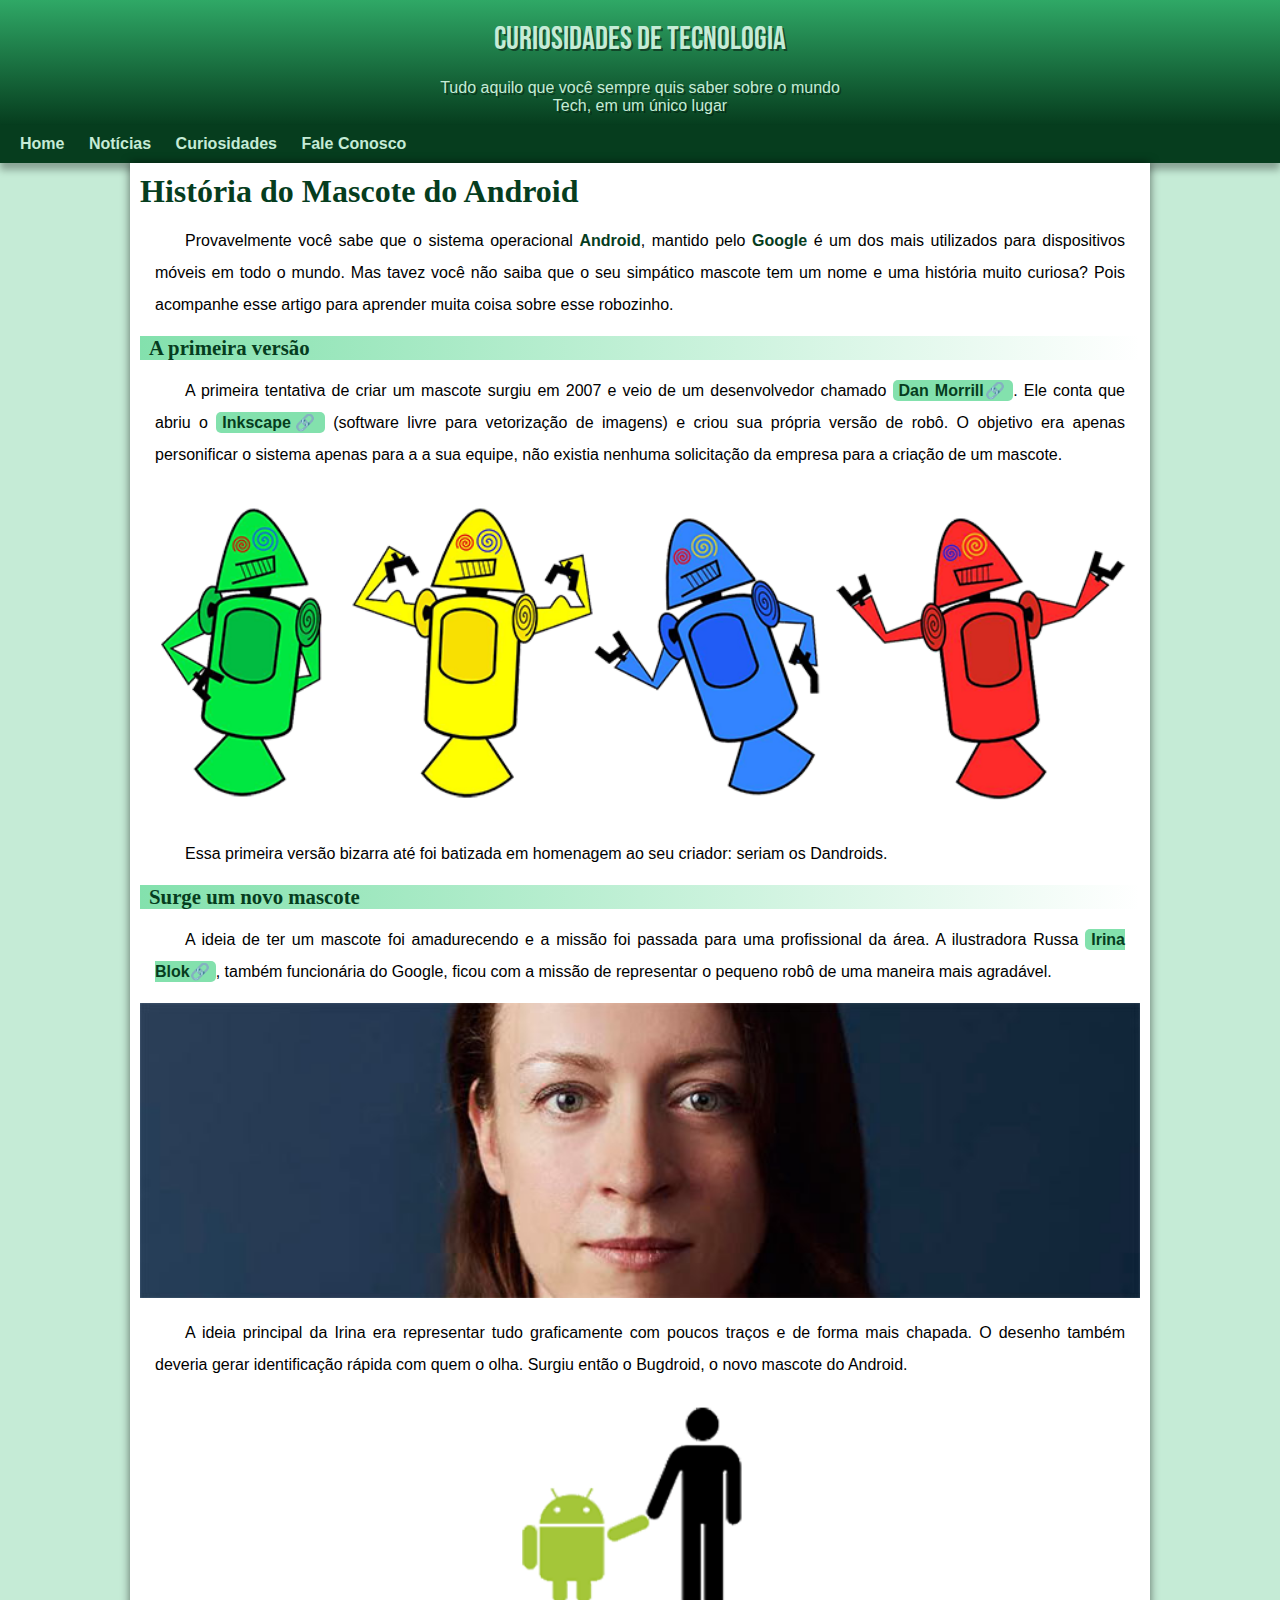
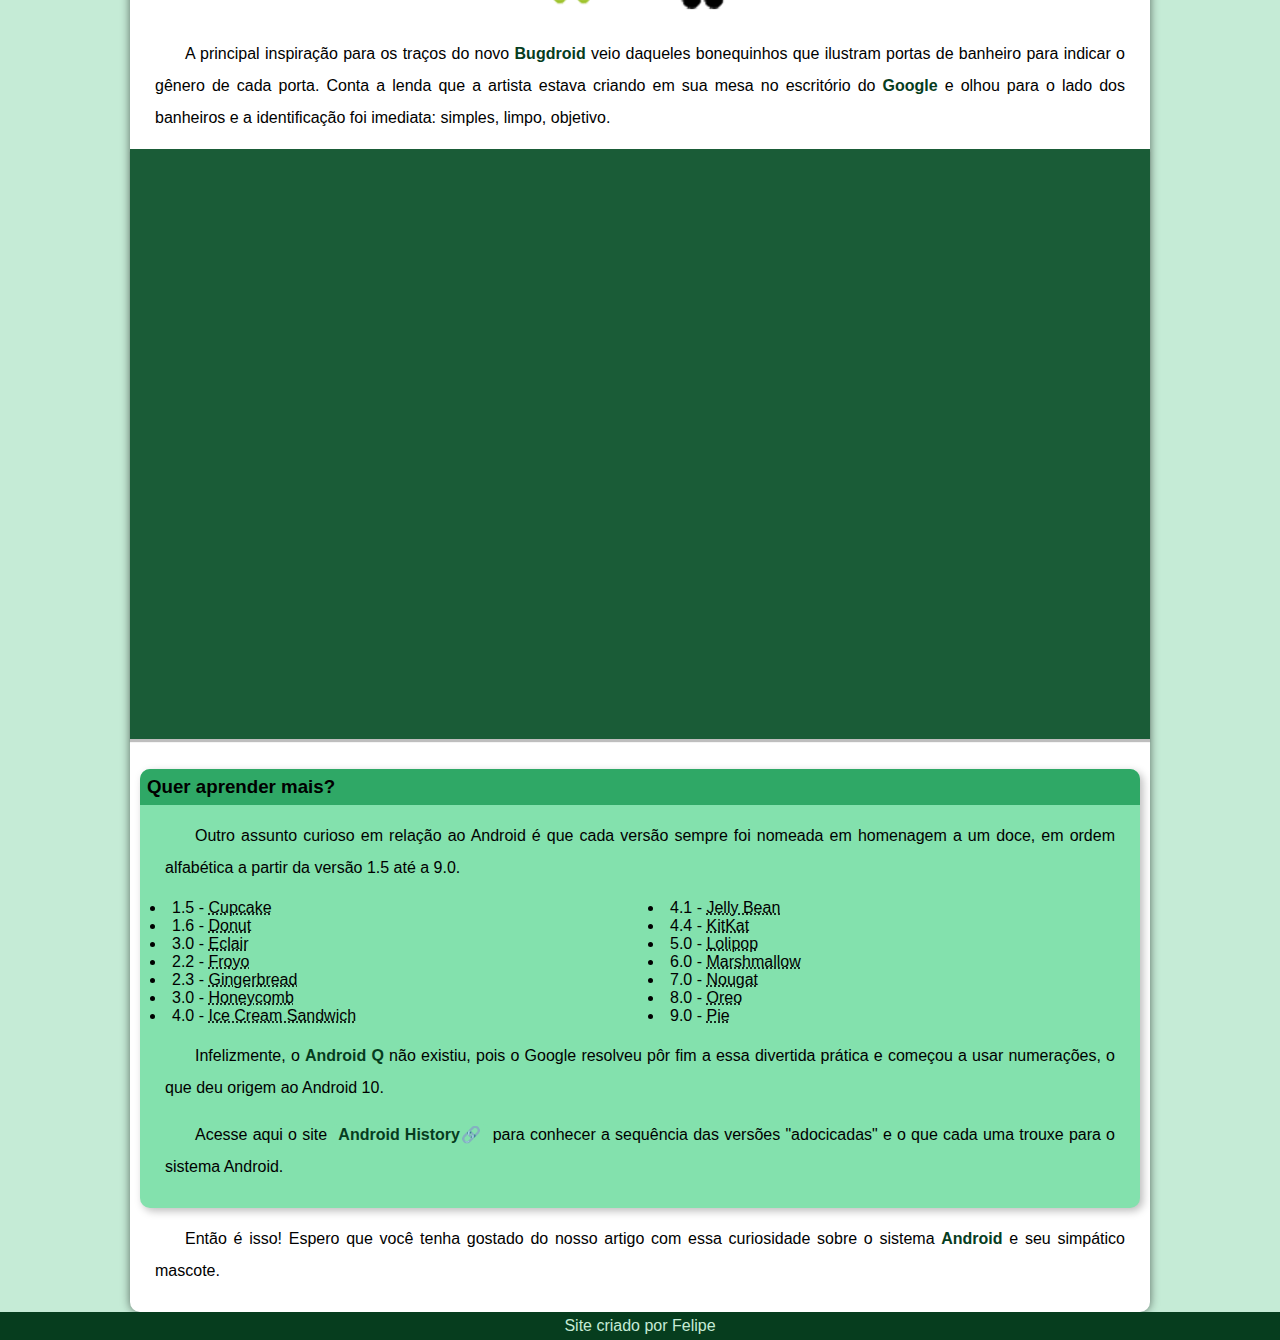
==== index.html @ 6734f556 "atualizaçao" ====
<!DOCTYPE html>
<html lang="pt-br">
<head>
    <meta charset="UTF-8">
    <meta http-equiv="X-UA-Compatible" content="IE=edge">
    <meta name="viewport" content="width=device-width, initial-scale=1.0">
    <title>Site Android</title>
    <link rel="shortcut icon" href="imagens/favicon.ico" type="image/x-icon">
    <link rel="stylesheet" href="style.css">
</head>
<body>
    <header>
        <h1>Curiosidades de Tecnologia</h1>

        <p>Tudo aquilo que você sempre quis saber sobre o mundo <br> Tech, em um único lugar</p>
    </header>
    <nav>
        <a href="">Home</a>
        <a href="">Notícias</a>
        <a href="">Curiosidades</a>
        <a href="">Fale Conosco</a>
    </nav>
    <main>
        
            <article>
                <h1>História do Mascote do Android</h1>
                <p>Provavelmente você sabe que o sistema operacional <strong>Android</strong>, mantido pelo <strong>Google</strong> é um dos mais utilizados para dispositivos móveis em todo o mundo. Mas tavez você não saiba que o seu simpático mascote tem um nome e uma história muito curiosa? Pois acompanhe esse artigo para aprender muita coisa sobre esse robozinho.</p>
                <h2>A primeira versão</h2>
                <p>A primeira tentativa de criar um mascote surgiu em 2007 e veio de um desenvolvedor chamado <a href="https://androidcommunity.com/dan-morrill-shows-us-the-android-mascot-that-almost-was-20130103/" target="_blank" class="externo">Dan Morrill</a>. Ele conta que abriu o <a href="https://inkscape.org/pt-br/" target="_blank" class="externo">Inkscape</a> (software livre para vetorização de imagens) e criou sua própria versão de robô. O objetivo era apenas personificar o sistema apenas para a a sua equipe, não existia nenhuma solicitação da empresa para a criação de um mascote.</p>
                <picture>
                    <source media="(max-width: 670px)" srcset="imagens/dan-droids-pq.png">
                    <img src="imagens/dan-droids.png" alt="dan-droids">
                </picture>
                <p>Essa primeira versão bizarra até foi batizada em homenagem ao seu criador: seriam os Dandroids.</p>
                <h2>Surge um novo mascote</h2>
                <p>A ideia de ter um mascote foi amadurecendo e a missão foi passada para uma profissional da área. A ilustradora Russa <a href="https://www.irinablok.com/" target="_blank" class="externo">Irina Blok</a>, também funcionária do Google, ficou com a missão de representar o pequeno robô de uma maneira mais agradável.</p>
                <picture>
                    <source media="(max-width: 670px)" srcset="imagens/irina-blok-pq.jpg">
                    <img src="imagens/irina-blok.jpg" alt="irina-blok" class="externo">
                </picture>
                <p>A ideia principal da Irina era representar tudo graficamente com poucos traços e de forma mais chapada. O desenho também deveria gerar identificação rápida com quem o olha. Surgiu então o Bugdroid, o novo mascote do Android.</p>
                <img src="imagens/bugdroid.png" alt="bugdroid" class="pequena">
                <p>A principal inspiração para os traços do novo <strong>Bugdroid</strong> veio daqueles bonequinhos que ilustram portas de banheiro para indicar o gênero de cada porta. Conta a lenda que a artista estava criando em sua mesa no escritório do <strong>Google</strong> e olhou para o lado dos banheiros e a identificação foi imediata: simples, limpo, objetivo.</p>

                <div class="video"><iframe width="560" height="315" src="https://www.youtube.com/embed/l2UDgpLz20M" title="YouTube video player" frameborder="0" allow="accelerometer; autoplay; clipboard-write; encrypted-media; gyroscope; picture-in-picture; web-share" allowfullscreen></iframe></div>

                <aside>
                    <h3>Quer aprender mais?</h3>
                    <p>Outro assunto curioso em relação ao Android é que cada versão sempre foi nomeada em homenagem a um doce, em ordem alfabética a partir da versão 1.5 até a 9.0.</p>
                    <ul>
                    <li>1.5 - <abbr title="Bolo de copo">Cupcake</abbr></li>
                    <li>1.6 - <abbr title="Rosquinha">Donut</abbr></li>
                    <li>3.0 - <abbr title="Bomba">Eclair</abbr></li>
                    <li>2.2 - <abbr title="Iogurte congelado">Froyo</abbr></li>
                    <li>2.3 - <abbr title="Biscoite de gengibre">Gingerbread</abbr></li>
                    <li>3.0 - <abbr title="Favo de mel">Honeycomb</abbr></li>
                    <li>4.0 - <abbr title="Sanduiche de sorvete">Ice Cream Sandwich</abbr></li>
                    <li>4.1 - <abbr title="Jujuba">Jelly Bean</abbr></li>
                    <li>4.4 - <abbr title="Kitkat">KitKat</abbr></li>
                    <li>5.0 - <abbr title="Piulito">Lolipop</abbr></li>
                    <li>6.0 - <abbr title="Marshmallow">Marshmallow</abbr></li>
                    <li>7.0 - <abbr title="Torrone">Nougat</abbr></li>
                    <li>8.0 - <abbr title="Oreo">Oreo</abbr></li>
                    <li>9.0 - <abbr title="Torta">Pie</abbr></li>
                    </ul>
                    <p>Infelizmente, o <strong>Android Q</strong> não existiu, pois o Google resolveu pôr fim a essa divertida prática e começou a usar numerações, o que deu origem ao Android 10.</p>
                    <p>Acesse aqui o site <a href="https://www.android.com/intl/pt-BR_br/history/" target="_blank" class="externo">Android History</a> para conhecer a sequência das versões "adocicadas" e o que cada uma trouxe para o sistema Android.</p>
                </aside>

                <p>Então é isso! Espero que você tenha gostado do nosso artigo com essa curiosidade sobre o sistema <strong>Android</strong> e seu simpático mascote.</p>
        
            </article>
        
    </main>
    <footer>
        Site criado por Felipe
    </footer>
</body>
</html>
---- style.css ----
@charset  "UTF-8";

@import url('https://fonts.googleapis.com/css2?family=Bebas+Neue&display=swap');

@font-face{
    font-family: andro;
    src: url('../d010/fonte/idroid.otf') format('opentype');
}

:root{
    --cor0: #c5ebd6;
    --cor1: #83e1ad;
    --cor2: #3ddc84;
    --cor3: #2fa866;
    --cor4: #1a5c37;
    --cor5: #063d1e;

    --font-desta: 'Bebas Neue', normal;
    --font-androi: 'andro', normal;
}

*{
    margin: 0px;
    padding: 0px;
}

body{
    background-color: var(--cor0);
    font-family: Arial, Helvetica, sans-serif;
}

header{
    background-image: linear-gradient(to bottom, #2fa866, #063d1e);
    text-align: center;
    padding-top: 20px;

}

header > h1{
    font-family: var(--font-desta);
    color: var(--cor0);
    font-weight: normal;
    margin-bottom: 20px;
    text-shadow: 2px 2px 0px rgba(0, 0, 0, 0.459);
}
header > p{
    color: var(--cor0);
    text-shadow: 2px 2px 0px rgba(0, 0, 0, 0.363);
    padding-bottom: 10px;
}
nav{
    background-color: var(--cor5);
    padding: 10px;
    box-shadow: 0px 7px 7px rgba(0, 0, 0, 0.301);
}

nav > a{
    color: var(--cor0);
    text-decoration: none;
    padding: 10px;
    font-weight: bold;
    border-radius: 10px;
}

nav >a:hover{
    text-decoration: underline;
    font-style: italic;
    background-color: #1a5c37;
    transition-duration: .5s;
}

main{
    background-color: white;
    min-width: 300px;
    max-width: 1000px;
    margin: auto;
    padding: 10px;
    border-bottom-left-radius: 10px;
    border-bottom-right-radius: 10px;
    box-shadow: 0px 0px 10px rgba(0, 0, 0, 0.548);
}

main img{
    width: 100%;
}

main img.pequena{
    width: 350px;
    display: block;
    margin: auto;
}

main p{
    margin: 15px;
    text-indent: 30px;
    line-height: 2em; 
    text-align: justify;  
}

main a{
    text-decoration: none;
    color: var(--cor5);
    background-color: var(--cor1);
    padding: 2px 6px;
    border-radius: 5px;
    font-weight: bold;
}

main a:hover{
    text-decoration: underline;
    font-style: italic;
    color: var(--cor3);
    background-color: var(--cor1);
}

a.externo::after{
    content: '\1F517';
}

main strong{
    font-weight: bold;
    color: var(--cor5);
}

article >h1{
    font-family: var(--font-androi);
    color: var(--cor5);
}
article >h2{
    font-family: var(--font-androi);
    color: var(--cor5);
    background-image: linear-gradient(to right, var(--cor1), transparent);
    text-indent: 9px;
    font-size: 1.3em;
}

div.video{
    background-color: #1a5c37;
    margin:  0px -10px 30px -10px;
    padding: 10px;
    padding-bottom: 58%;
    box-shadow: 0px 3px 1px rgba(0, 0, 0, 0.253);

    position: relative;
}

div.video > iframe{
    position: absolute;
    top: 5%;
    left: 5%;
    width: 90%;
    height: 90%;
}

aside{
    background-color: var(--cor1);
    padding: 10px;
    border-radius: 10px;
    box-shadow: 3px 3px 8px rgba(0, 0, 0, 0.267);
}

aside > h3{
    background-color: var(--cor3);
    margin: -10px -10px 0px -10px;
    padding: 7px;
    border-radius: 10px 10px 0px 0px;
}

aside > ul{
    columns: 2;
    list-style-position: inside;
}

footer{
    background-color: var(--cor5);
    text-align: center;
    color: var(--cor0);
    padding: 5px;
}
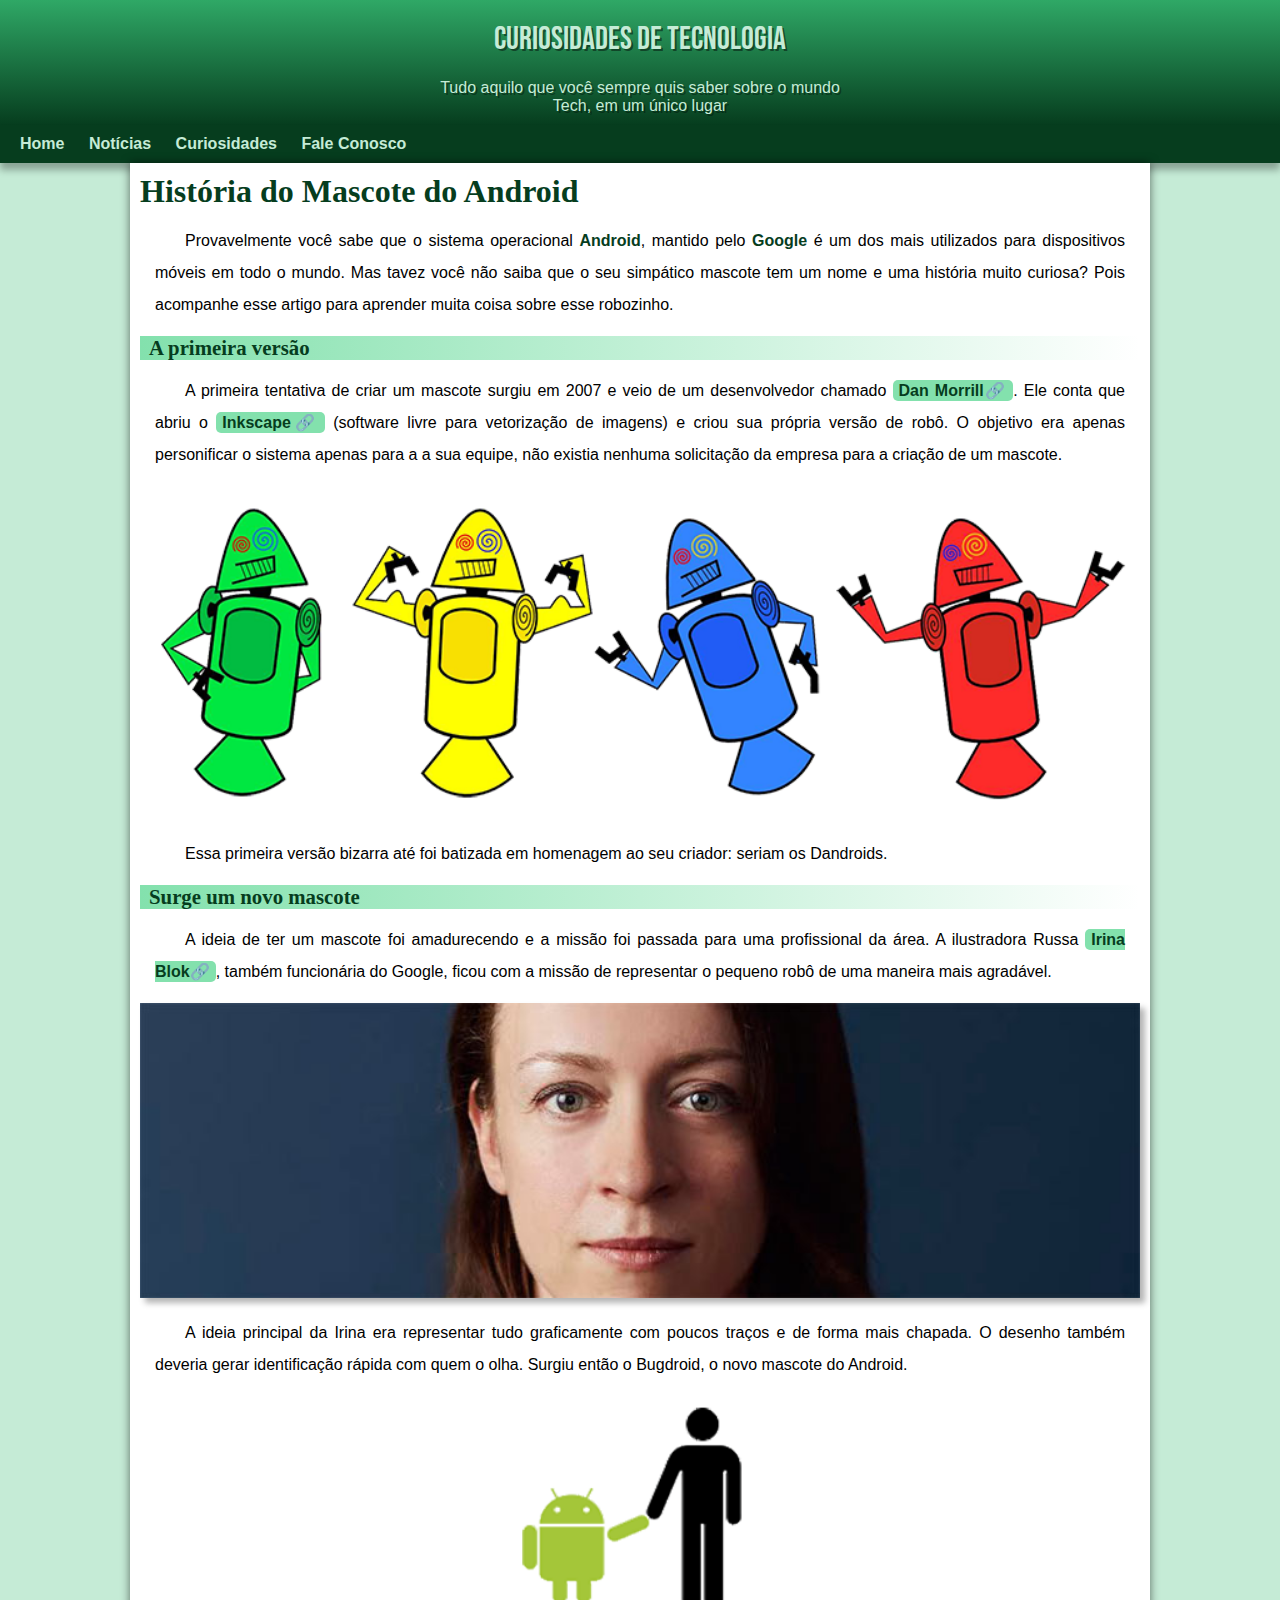
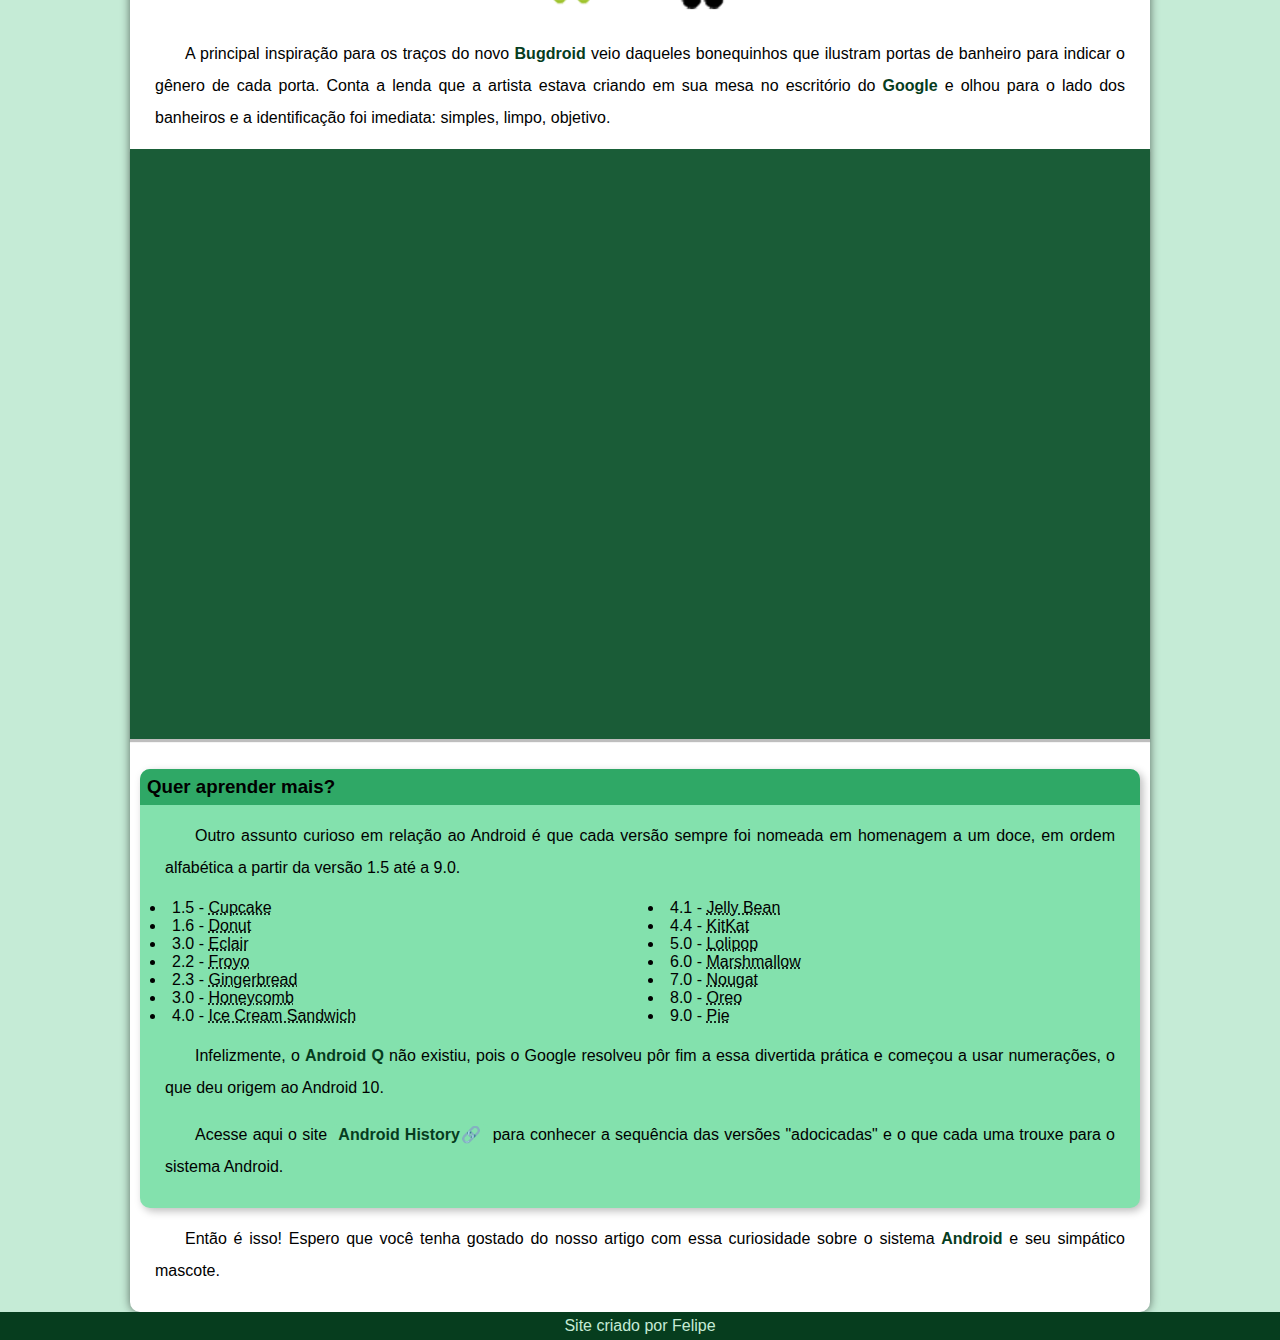
==== commit 494d7bf6: "Update index.html" ====
--- a/index.html
+++ b/index.html
@@ -36,7 +36,7 @@
                 <p>A ideia de ter um mascote foi amadurecendo e a missão foi passada para uma profissional da área. A ilustradora Russa <a href="https://www.irinablok.com/" target="_blank" class="externo">Irina Blok</a>, também funcionária do Google, ficou com a missão de representar o pequeno robô de uma maneira mais agradável.</p>
                 <picture>
                     <source media="(max-width: 670px)" srcset="imagens/irina-blok-pq.jpg">
-                    <img src="imagens/irina-blok.jpg" alt="irina-blok" class="externo">
+                    <img style="box-shadow: 5px 5px 6px rgba(0, 0, 0, 0.295);" src="imagens/irina-blok.jpg" alt="irina-blok" class="externo">
                 </picture>
                 <p>A ideia principal da Irina era representar tudo graficamente com poucos traços e de forma mais chapada. O desenho também deveria gerar identificação rápida com quem o olha. Surgiu então o Bugdroid, o novo mascote do Android.</p>
                 <img src="imagens/bugdroid.png" alt="bugdroid" class="pequena">
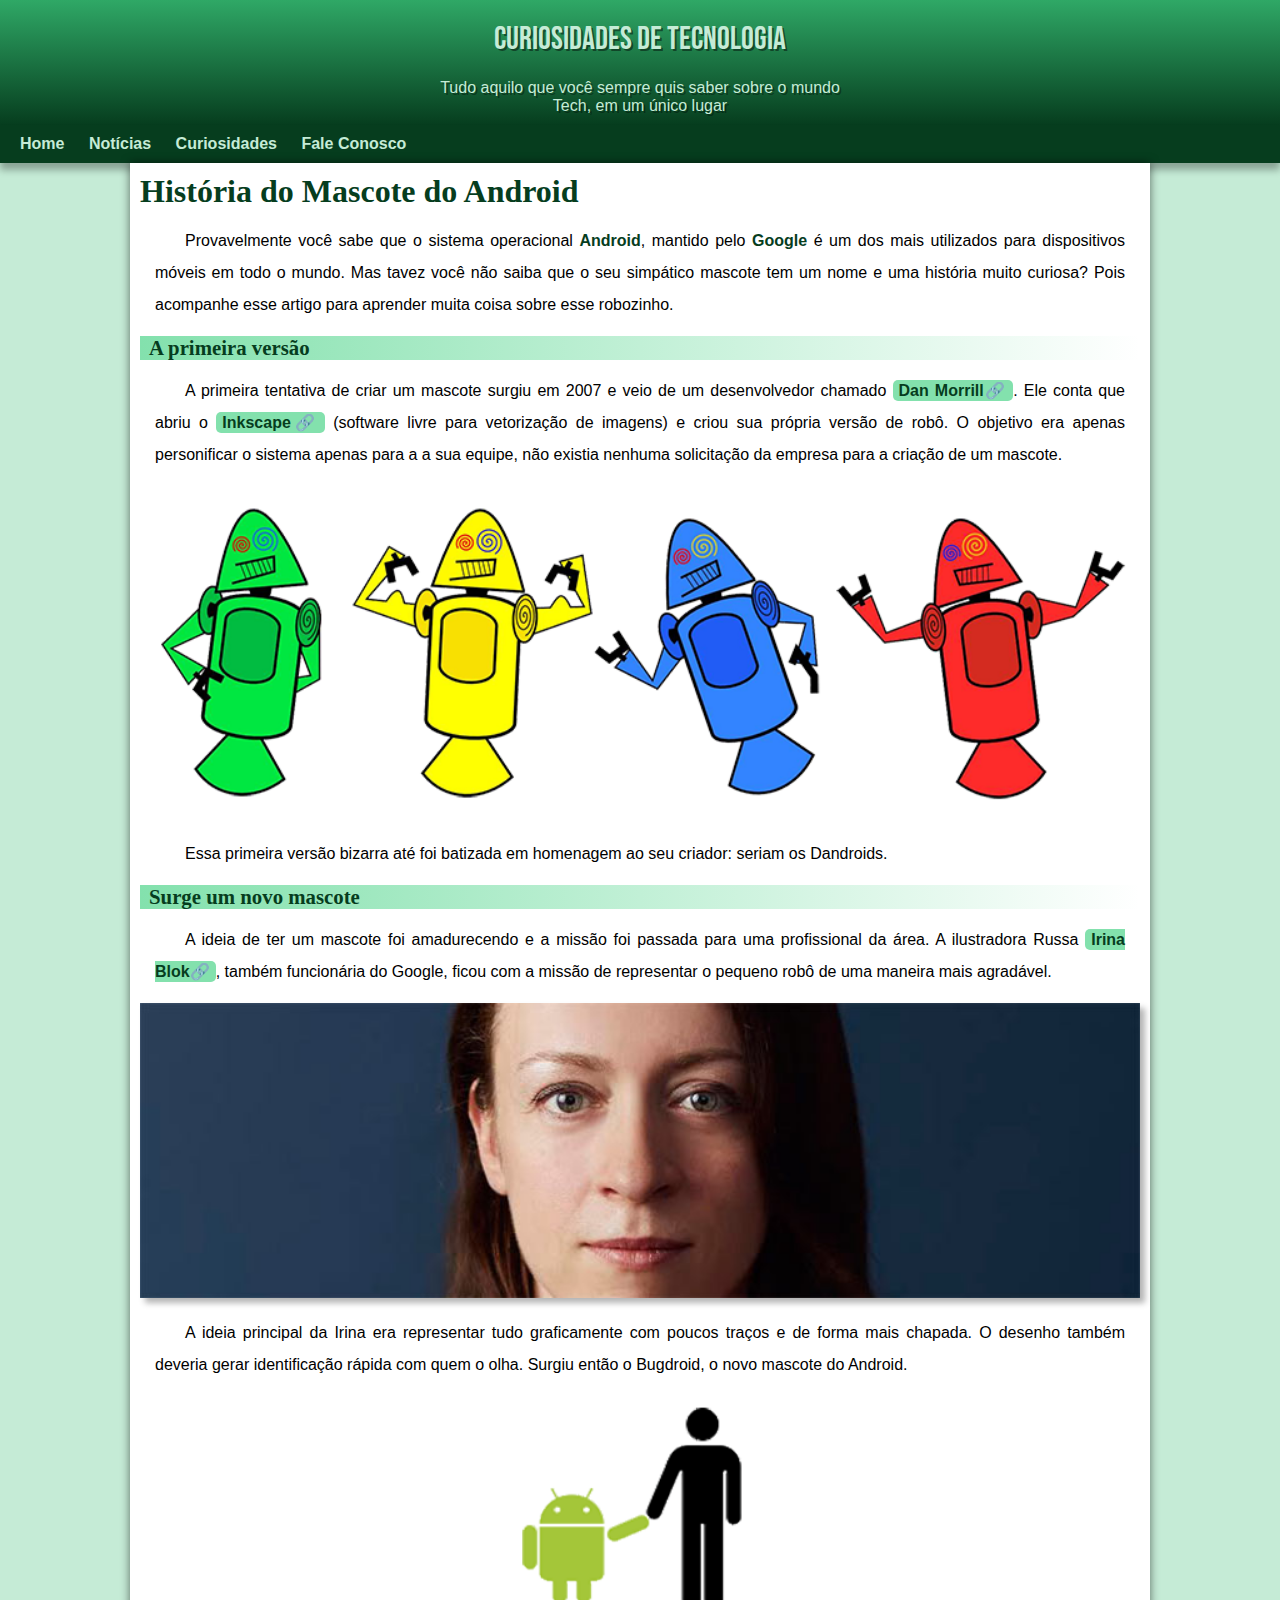
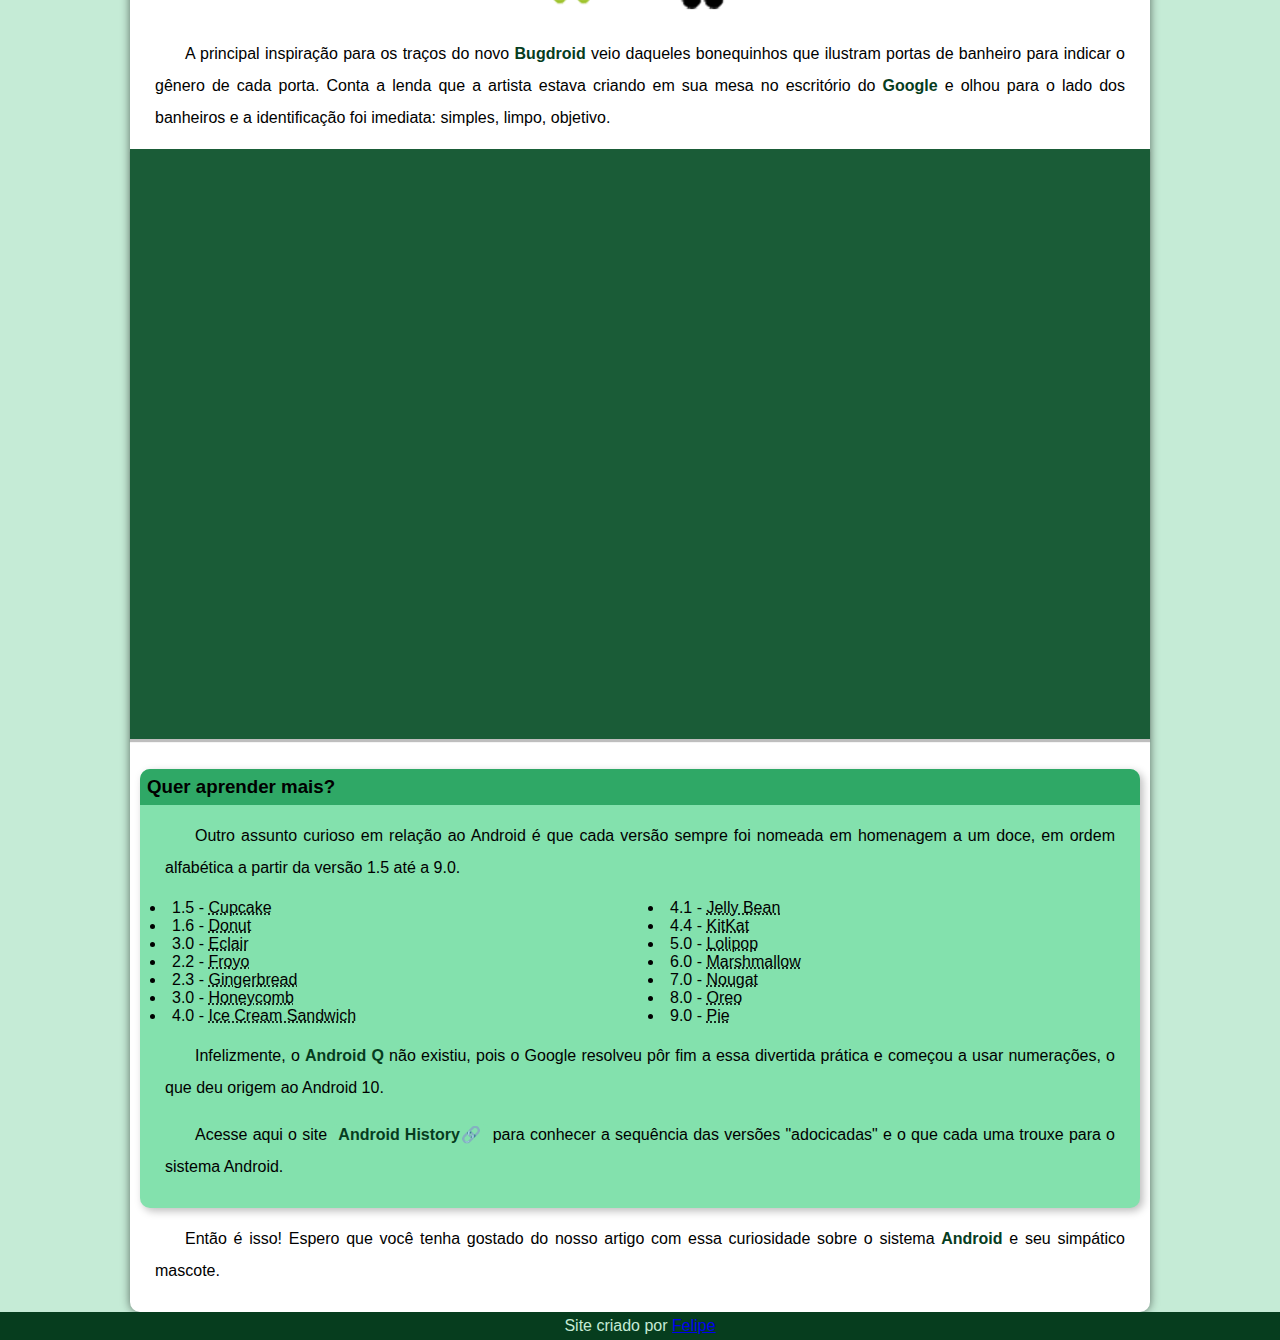
==== commit f9718e22: "Update index.html" ====
--- a/index.html
+++ b/index.html
@@ -73,7 +73,7 @@
         
     </main>
     <footer>
-        Site criado por Felipe
+        Site criado por <a href="https://github.com/Felipesouzacunha" target="_blank" rel="external">Felipe</a>
     </footer>
 </body>
 </html>